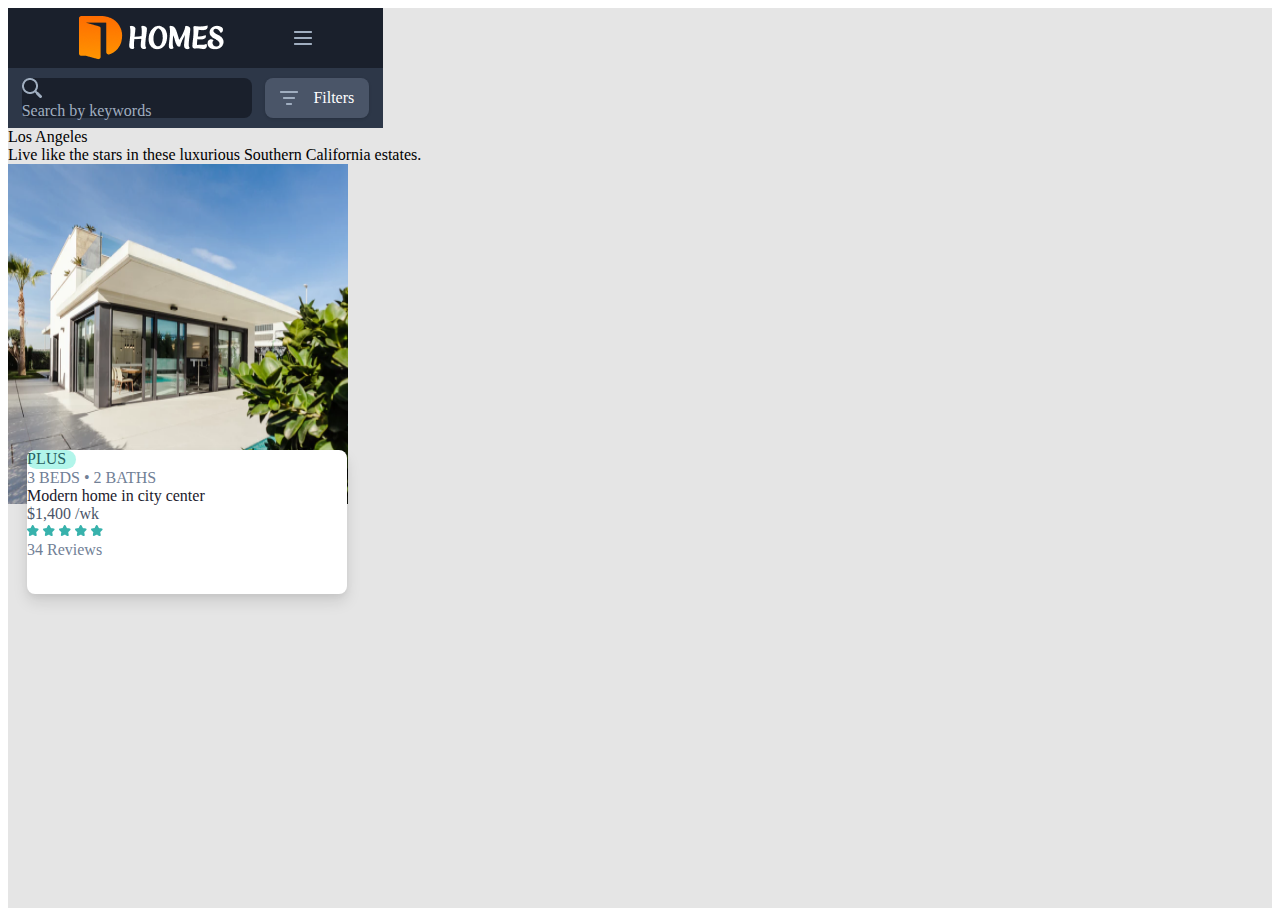
==== index.html @ dc75505e "ok" ====
<!DOCTYPE html>
<html lang="en">
  <head>
    <meta charset="UTF-8" />
    <meta http-equiv="X-UA-Compatible" content="IE=edge" />
    <meta name="viewport" content="width=device-width, initial-scale=1.0" />

    <!-- <link href="https://cdn.jsdelivr.net/npm/bootstrap@5.0.0-beta2/dist/css/bootstrap.min.css" rel="stylesheet" integrity="sha384-BmbxuPwQa2lc/FVzBcNJ7UAyJxM6wuqIj61tLrc4wSX0szH/Ev+nYRRuWlolflfl" crossorigin="anonymous">

    <script src="https://cdn.jsdelivr.net/npm/bootstrap@5.0.0-beta2/dist/js/bootstrap.bundle.min.js" integrity="sha384-b5kHyXgcpbZJO/tY9Ul7kGkf1S0CWuKcCD38l8YkeH8z8QjE0GmW1gYU5S9FOnJ0" crossorigin="anonymous"></script>

<script src="https://kit.fontawesome.com/7f7274f00c.js" crossorigin="anonymous"></script> -->

    <link rel="stylesheet" href="style.css" />
    <title>DHomes</title>
  </head>
  <body>
    <div class="container">
      <div class="rectangle CoolGray-900">
        <img
          class="logo-DHome-01"
          src="assets/logo-DHome-01.png"
          alt="logo-DHome-01"
        />
        <img class="bars" src="assets/secondary.png" alt="bars" />
      </div>

      <div class="rectangle CoolGray-800 search-filter">
        <div class="search CoolGray-900">
          <img src="./assets/secondary (1).png" alt="search" />
          <div class="text">Search by keywords</div>
        </div>
        <div class="filter CoolGray-700">
          <img src="./assets/secondary (2).png" alt="" />
          Filters
        </div>
      </div>

      <div>Los Angeles</div>
      <div>
        Live like the stars in these luxurious Southern California estates.
      </div>
      <div class="item">
        <img class="image" src="./assets/image.png" alt="item" />
        <div class="detail">
          <div>
            <div class="plus">PLUS</div>
            <div class="room">3 BEDS • 2 BATHS</div>
          </div>

          <div class="name">Modern home in city center</div>
          <div class="price">$1,400 /wk</div>
          <div class="rating">
            <img src="./assets/secondary (3).png" alt="star" />
            <img src="./assets/secondary (3).png" alt="star" />
            <img src="./assets/secondary (3).png" alt="star" />
            <img src="./assets/secondary (3).png" alt="star" />
            <img src="./assets/secondary (3).png" alt="star" />
          </div>
          <div class="reviews">34 Reviews</div>
        </div>
      </div>
    </div>
  </body>
</html>
---- style.css ----
.container {
  height: 100vh;
  display: flex;
  align-items: flex-start;
  flex-direction: column;
  background: #e5e5e5;
}

.rectangle {
  width: 375px;
  height: 60px;

  display: flex;
  justify-content: space-evenly;
  align-items: center;
}

.logo-DHome-01 {
}

.bars {
}
.CoolGray-600 {
  color: #718096;
}
.CoolGray-700 {
  background: #4a5568;
  box-shadow: 0px 1px 3px rgba(0, 0, 0, 0.15);
  border-radius: 8px;
}

.CoolGray-800 {
  background: #2d3748;
}
.CoolGray-900 {
  background: #1a202c;
}

.search {
  width: 230px;
  height: 40px;
  color: #a0aec0;
  background: #1a202c;
  border-radius: 8px;
}
.filter {
  width: 104px;
  height: 40px;
  color: #ffffff;
  display: flex;
  justify-content: space-evenly;
  align-items: center;
}

.search-filter {
  display: flex;
  justify-content: space-evenly;
  align-items: center;
}
.image {
  width: 340px;
  height: 340px;
}
.detail {
  position: absolute;
  width: 320px;
  height: 144px;
  left: 27px;
  top: 450px;
  background: #fff;
  /* Shadows/shadow-lg */
  box-shadow: 0px 8px 15px rgba(0, 0, 0, 0.1), 0px 3px 6px rgba(0, 0, 0, 0.05);
  border-radius: 8px;
}
.plus {
  width: 49px;
  height: 19px;
  background: #b2f5ea;
  border-radius: 18px;

  color: #285e61;
}

.room {
  color: #718096;
}
.name {
  color: #1a202c;
}
.price {
  color: #4a5568;
}
.reviews {
  color: #718096;
}
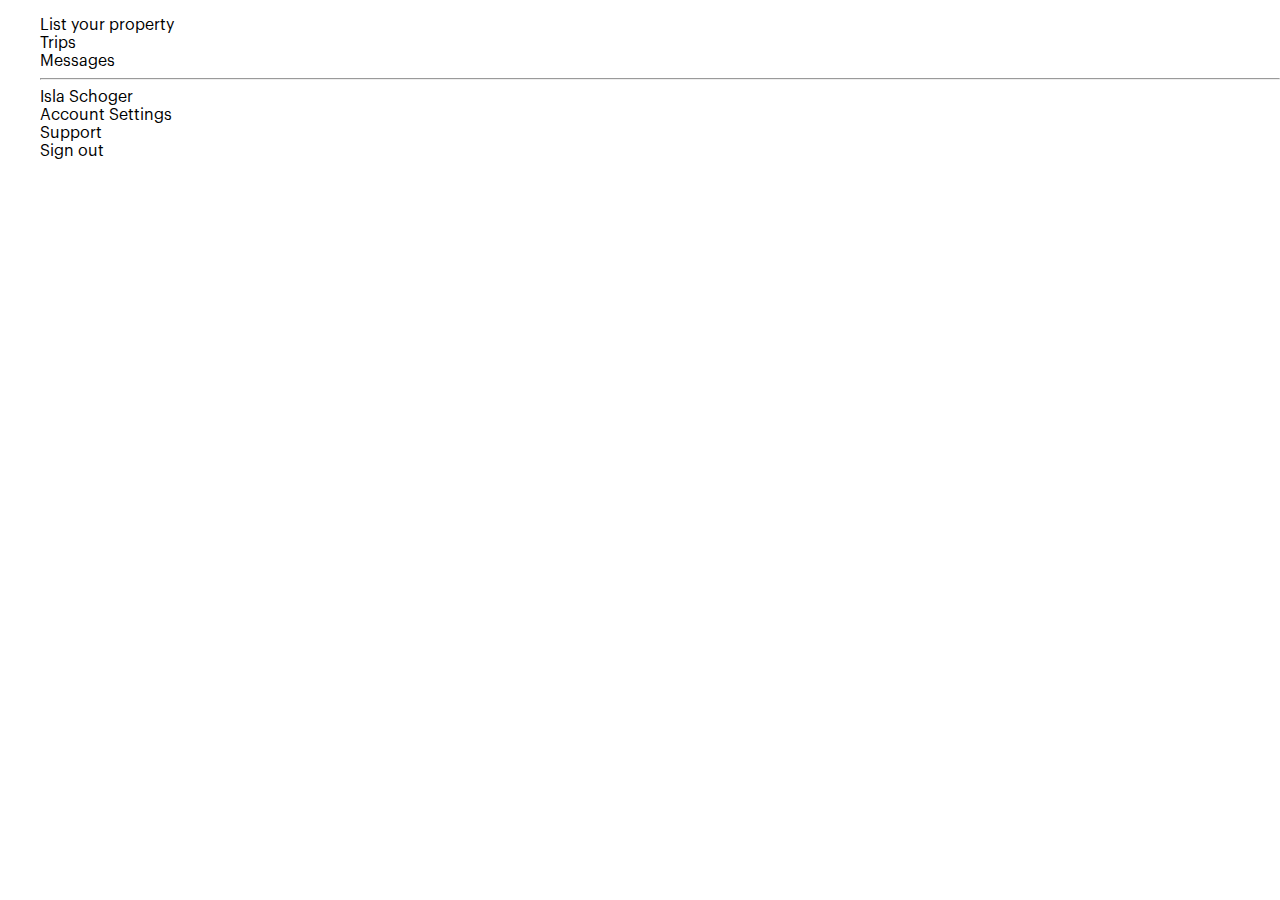
==== commit feaae2b9: "ok" ====
--- a/index.html
+++ b/index.html
@@ -5,17 +5,24 @@
     <meta http-equiv="X-UA-Compatible" content="IE=edge" />
     <meta name="viewport" content="width=device-width, initial-scale=1.0" />
 
-    <!-- <link href="https://cdn.jsdelivr.net/npm/bootstrap@5.0.0-beta2/dist/css/bootstrap.min.css" rel="stylesheet" integrity="sha384-BmbxuPwQa2lc/FVzBcNJ7UAyJxM6wuqIj61tLrc4wSX0szH/Ev+nYRRuWlolflfl" crossorigin="anonymous">
+    <link
+      href="https://cdn.jsdelivr.net/npm/bootstrap@5.0.0-beta2/dist/css/bootstrap.min.css"
+      rel="stylesheet"
+      integrity="sha384-BmbxuPwQa2lc/FVzBcNJ7UAyJxM6wuqIj61tLrc4wSX0szH/Ev+nYRRuWlolflfl"
+      crossorigin="anonymous"
+    />
 
-    <script src="https://cdn.jsdelivr.net/npm/bootstrap@5.0.0-beta2/dist/js/bootstrap.bundle.min.js" integrity="sha384-b5kHyXgcpbZJO/tY9Ul7kGkf1S0CWuKcCD38l8YkeH8z8QjE0GmW1gYU5S9FOnJ0" crossorigin="anonymous"></script>
-
-<script src="https://kit.fontawesome.com/7f7274f00c.js" crossorigin="anonymous"></script> -->
+    <script
+      src="https://cdn.jsdelivr.net/npm/bootstrap@5.0.0-beta2/dist/js/bootstrap.bundle.min.js"
+      integrity="sha384-b5kHyXgcpbZJO/tY9Ul7kGkf1S0CWuKcCD38l8YkeH8z8QjE0GmW1gYU5S9FOnJ0"
+      crossorigin="anonymous"
+    ></script>
 
     <link rel="stylesheet" href="style.css" />
     <title>DHomes</title>
   </head>
   <body>
-    <div class="container">
+    <!-- <div class="container">
       <div class="rectangle CoolGray-900">
         <img
           class="logo-DHome-01"
@@ -27,7 +34,7 @@
 
       <div class="rectangle CoolGray-800 search-filter">
         <div class="search CoolGray-900">
-          <img src="./assets/secondary (1).png" alt="search" />
+          <img class="icon-search" src="./assets/secondary (1).png" alt="search" />
           <div class="text">Search by keywords</div>
         </div>
         <div class="filter CoolGray-700">
@@ -36,12 +43,13 @@
         </div>
       </div>
 
-      <div>Los Angeles</div>
-      <div>
+      <div class="LA">Los Angeles</div>
+      <div class="more ">
         Live like the stars in these luxurious Southern California estates.
       </div>
       <div class="item">
         <img class="image" src="./assets/image.png" alt="item" />
+
         <div class="detail">
           <div>
             <div class="plus">PLUS</div>
@@ -59,7 +67,20 @@
           </div>
           <div class="reviews">34 Reviews</div>
         </div>
+
       </div>
-    </div>
+      
+    </div> -->
+
+    <ul class="menu">
+      <li>List your property</li>
+      <li>Trips</li>
+      <li>Messages</li>
+      <hr />
+      <li>Isla Schoger</li>
+      <li>Account Settings</li>
+      <li>Support</li>
+      <li>Sign out</li>
+    </ul>
   </body>
 </html>
--- a/style.css
+++ b/style.css
@@ -1,4 +1,13 @@
-
+@font-face {
+  font-family: "Graphik";
+  src: url("assets/fonts/Graphik.otf");
+}
+* {
+  font-family: Graphik;
+}
+body {
+  margin: 0;
+}
 .container {
   height: 100vh;
   display: flex;
@@ -10,16 +19,25 @@
 .rectangle {
   width: 375px;
   height: 60px;
-
-  display: flex;
-  justify-content: space-evenly;
-  align-items: center;
 }
 
 .logo-DHome-01 {
+  width: 144.51px;
+  height: 43.09px;
+
+  position: absolute;
+  left: 17px;
+
+  top: 10px;
 }
 
 .bars {
+  width: 18px;
+  height: 14px;
+
+  position: absolute;
+  top: 25px;
+  right: 29px;
 }
 .CoolGray-600 {
   color: #718096;
@@ -43,6 +61,12 @@
   color: #a0aec0;
   background: #1a202c;
   border-radius: 8px;
+
+  position: absolute;
+  width: 230px;
+  height: 40px;
+  left: 17px;
+  top: 70px;
 }
 .filter {
   width: 104px;
@@ -51,23 +75,80 @@
   display: flex;
   justify-content: space-evenly;
   align-items: center;
-}
-
-.search-filter {
-  display: flex;
-  justify-content: space-evenly;
-  align-items: center;
-}
+
+  position: absolute;
+  width: 104px;
+  height: 40px;
+  top: 70px;
+  right: 10px;
+
+  font-family: Graphik;
+font-size: 16px;
+line-height: 109.5%;
+}
+.text {
+  position: absolute;
+  width: 174px;
+  height: 29px;
+  left: 42px;
+  top: 12px;
+  font-family: Graphik;
+font-size: 16px;
+line-height: 109.5%;
+}
+.icon-search {
+  position: absolute;
+  top: 11px;
+  left: 13px;
+}
+
 .image {
   width: 340px;
   height: 340px;
 }
+.LA {
+  position: absolute;
+  width: 244px;
+  height: 23px;
+  left: 17px;
+  top: 152px;
+  font-family: Graphik;
+font-size: 20px;
+line-height: 109.5%;
+}
+.more {
+  position: absolute;
+  width: 340px;
+  height: 23px;
+  left: 17px;
+  top: 184px;
+  color: #718096;
+  font-family: Graphik;
+font-size: 16px;
+line-height: 109.5%;
+}
+
+.item {
+  position: absolute;
+  width: 340px;
+  height: 353px;
+  left: 17px;
+  top: 241px;
+}
+.image {
+  width: 340px;
+  height: 280px;
+  position: absolute;
+  top: 0;
+  left: 0;
+}
+
 .detail {
   position: absolute;
   width: 320px;
   height: 144px;
-  left: 27px;
-  top: 450px;
+  top: 209px;
+  left: 10px;
   background: #fff;
   /* Shadows/shadow-lg */
   box-shadow: 0px 8px 15px rgba(0, 0, 0, 0.1), 0px 3px 6px rgba(0, 0, 0, 0.05);
@@ -78,19 +159,75 @@
   height: 19px;
   background: #b2f5ea;
   border-radius: 18px;
-
   color: #285e61;
+  position: absolute;
+  top: 19px;
+  left: 19px;
+  display: flex;
+  justify-content: center;
+  align-items: center;
+
+  font-family: Graphik;
+font-size: 12px;
+line-height: 109.5%;
+/* identical to box height, or 13px */
+
+letter-spacing: 0.05em;
+text-transform: uppercase;
 }
 
 .room {
   color: #718096;
+  position: absolute;
+  top: 23px;
+  left: 76px;
+
+  font-family: Graphik;
+font-size: 12px;
+line-height: 109.5%;
+/* identical to box height, or 13px */
+
+letter-spacing: 0.05em;
+text-transform: uppercase;
 }
 .name {
   color: #1a202c;
+  position: absolute;
+  top: 47px;
+  left: 19px;
+
+  font-family: Graphik;
+font-size: 18px;
+line-height: 109.5%;
 }
 .price {
   color: #4a5568;
+  position: absolute;
+  top: 79px;
+  left: 19px;
+
+  font-family: Graphik;
+font-size: 16px;
+line-height: 109.5%;
 }
 .reviews {
   color: #718096;
-}
+  position: absolute;
+  top: 111px;
+  left: 105px;
+
+  font-family: Graphik;
+font-size: 14px;
+line-height: 109.5%;
+}
+.rating {
+  position: absolute;
+  top: 111px;
+  left: 18px;
+  float: left;
+}
+
+.menu {
+   
+    list-style-type: none;
+}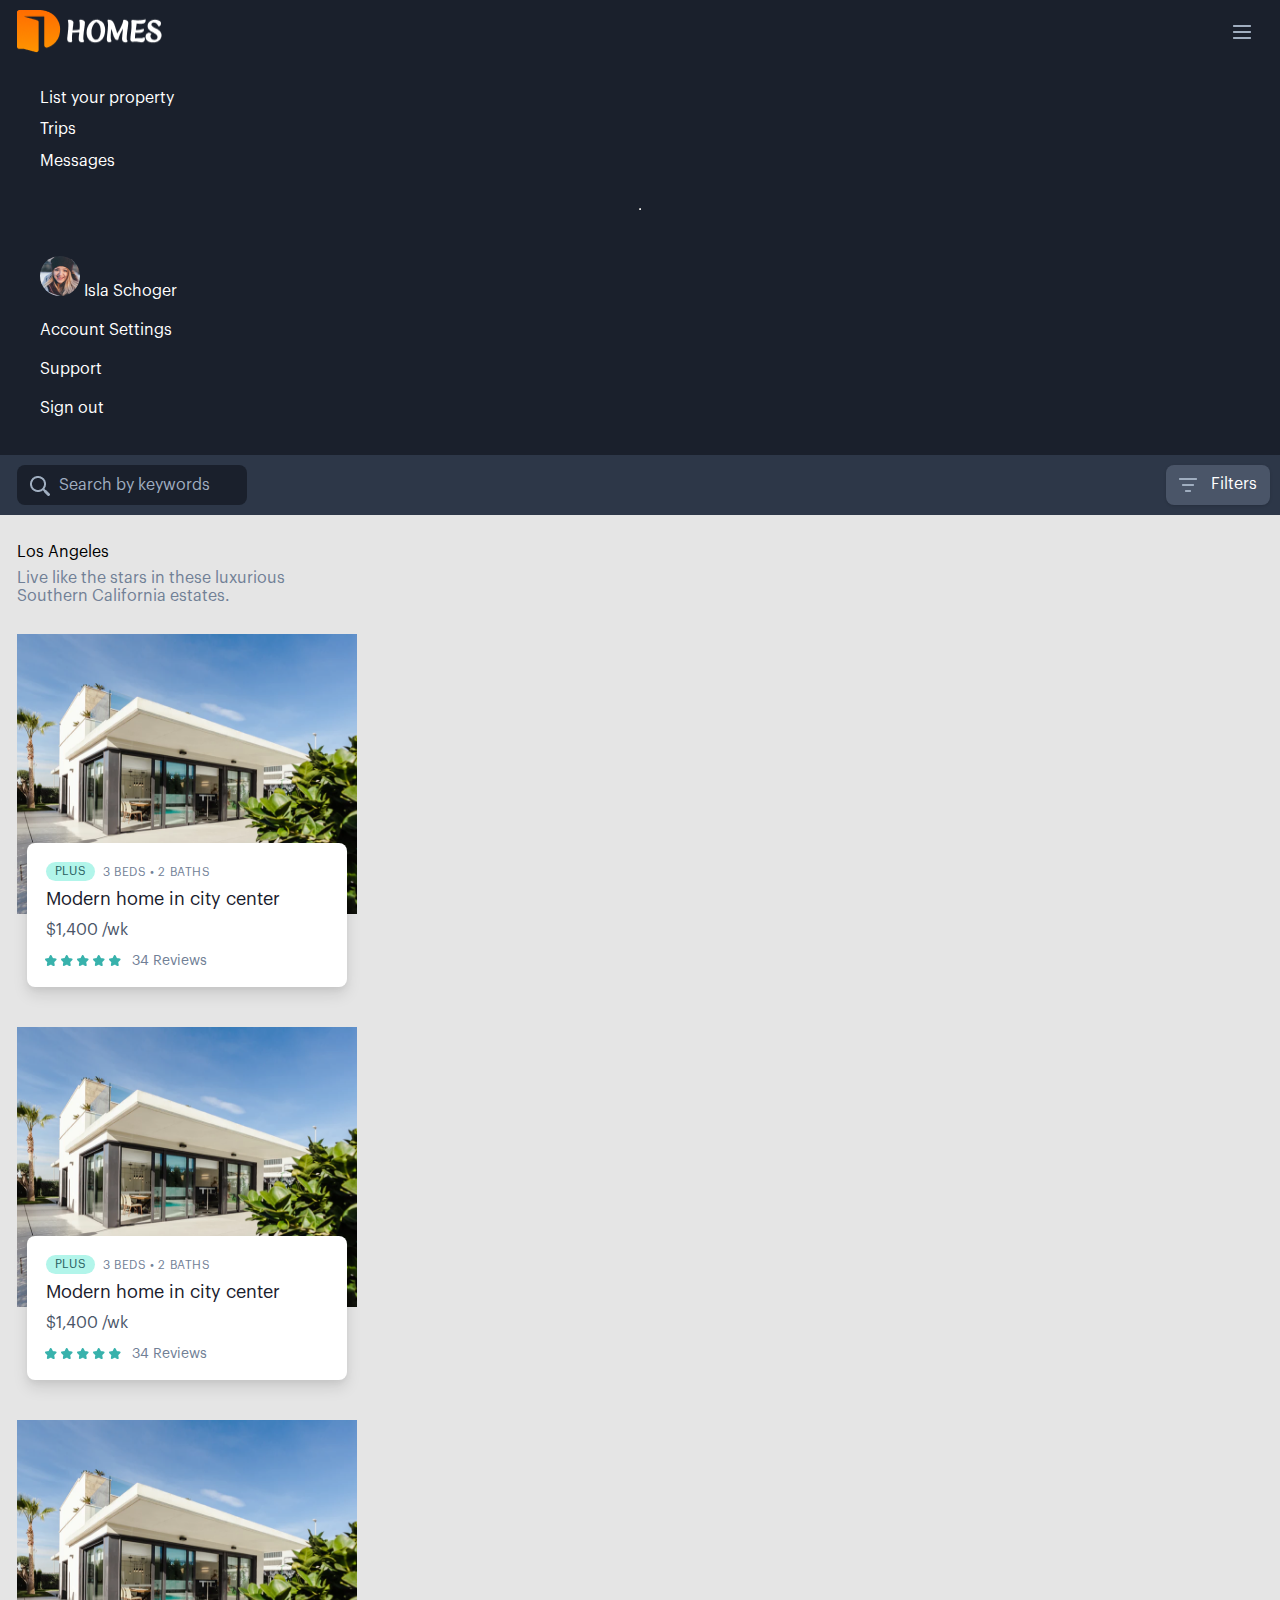
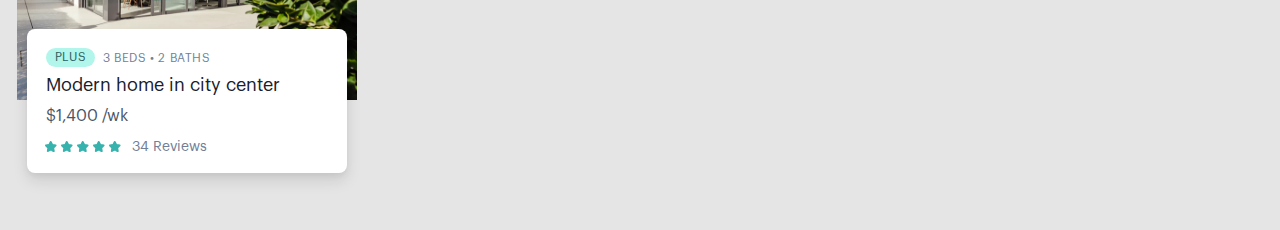
==== commit 3e16d853: "ok" ====
--- a/index.html
+++ b/index.html
@@ -22,7 +22,7 @@
     <title>DHomes</title>
   </head>
   <body>
-    <!-- <div class="container">
+    <div class="container">
       <div class="rectangle CoolGray-900">
         <img
           class="logo-DHome-01"
@@ -32,9 +32,32 @@
         <img class="bars" src="assets/secondary.png" alt="bars" />
       </div>
 
-      <div class="rectangle CoolGray-800 search-filter">
+      <div class="menu">
+        <ul class="ul1">
+          <li>List your property</li>
+          <li>Trips</li>
+          <li>Messages</li>
+        </ul>
+
+        <hr />
+        
+        <ul class="ul2">
+            <li class="profile-name">
+          <img class="avatar" src="assets/avatar.png" alt="avatar" /> Isla Schoger
+        </li>
+          <li>Account Settings</li>
+          <li>Support</li>
+          <li>Sign out</li>
+        </ul>
+      </div>
+
+      <div class="rectangle CoolGray-800 search-fileter">
         <div class="search CoolGray-900">
-          <img class="icon-search" src="./assets/secondary (1).png" alt="search" />
+          <img
+            class="icon-search"
+            src="./assets/secondary (1).png"
+            alt="search"
+          />
           <div class="text">Search by keywords</div>
         </div>
         <div class="filter CoolGray-700">
@@ -43,44 +66,79 @@
         </div>
       </div>
 
-      <div class="LA">Los Angeles</div>
-      <div class="more ">
-        Live like the stars in these luxurious Southern California estates.
-      </div>
-      <div class="item">
-        <img class="image" src="./assets/image.png" alt="item" />
-
-        <div class="detail">
-          <div>
-            <div class="plus">PLUS</div>
-            <div class="room">3 BEDS • 2 BATHS</div>
+      <div class="items">
+        <div class="location">
+          <div class="LA">Los Angeles</div>
+          <div class="more">
+            Live like the stars in these luxurious Southern California estates.
           </div>
-
-          <div class="name">Modern home in city center</div>
-          <div class="price">$1,400 /wk</div>
-          <div class="rating">
-            <img src="./assets/secondary (3).png" alt="star" />
-            <img src="./assets/secondary (3).png" alt="star" />
-            <img src="./assets/secondary (3).png" alt="star" />
-            <img src="./assets/secondary (3).png" alt="star" />
-            <img src="./assets/secondary (3).png" alt="star" />
-          </div>
-          <div class="reviews">34 Reviews</div>
         </div>
 
+        <div class="item">
+          <img class="image" src="./assets/image.png" alt="item" />
+
+          <div class="detail">
+            <div>
+              <div class="plus">PLUS</div>
+              <div class="room">3 BEDS • 2 BATHS</div>
+            </div>
+
+            <div class="name">Modern home in city center</div>
+            <div class="price">$1,400 /wk</div>
+            <div class="rating">
+              <img src="./assets/secondary (3).png" alt="star" />
+              <img src="./assets/secondary (3).png" alt="star" />
+              <img src="./assets/secondary (3).png" alt="star" />
+              <img src="./assets/secondary (3).png" alt="star" />
+              <img src="./assets/secondary (3).png" alt="star" />
+            </div>
+            <div class="reviews">34 Reviews</div>
+          </div>
+        </div>
+
+        <div class="item">
+          <img class="image" src="./assets/image.png" alt="item" />
+
+          <div class="detail">
+            <div>
+              <div class="plus">PLUS</div>
+              <div class="room">3 BEDS • 2 BATHS</div>
+            </div>
+
+            <div class="name">Modern home in city center</div>
+            <div class="price">$1,400 /wk</div>
+            <div class="rating">
+              <img src="./assets/secondary (3).png" alt="star" />
+              <img src="./assets/secondary (3).png" alt="star" />
+              <img src="./assets/secondary (3).png" alt="star" />
+              <img src="./assets/secondary (3).png" alt="star" />
+              <img src="./assets/secondary (3).png" alt="star" />
+            </div>
+            <div class="reviews">34 Reviews</div>
+          </div>
+        </div>
+        <div class="item">
+          <img class="image" src="./assets/image.png" alt="item" />
+
+          <div class="detail">
+            <div>
+              <div class="plus">PLUS</div>
+              <div class="room">3 BEDS • 2 BATHS</div>
+            </div>
+
+            <div class="name">Modern home in city center</div>
+            <div class="price">$1,400 /wk</div>
+            <div class="rating">
+              <img src="./assets/secondary (3).png" alt="star" />
+              <img src="./assets/secondary (3).png" alt="star" />
+              <img src="./assets/secondary (3).png" alt="star" />
+              <img src="./assets/secondary (3).png" alt="star" />
+              <img src="./assets/secondary (3).png" alt="star" />
+            </div>
+            <div class="reviews">34 Reviews</div>
+          </div>
+        </div>
       </div>
-      
-    </div> -->
-
-    <ul class="menu">
-      <li>List your property</li>
-      <li>Trips</li>
-      <li>Messages</li>
-      <hr />
-      <li>Isla Schoger</li>
-      <li>Account Settings</li>
-      <li>Support</li>
-      <li>Sign out</li>
-    </ul>
+    </div>
   </body>
 </html>
--- a/style.css
+++ b/style.css
@@ -4,20 +4,25 @@
 }
 * {
   font-family: Graphik;
+  font-size: 16px;
+  line-height: 109.5%;
 }
 body {
   margin: 0;
+  width: 100vw;
+  height: 100vh;
 }
 .container {
-  height: 100vh;
-  display: flex;
-  align-items: flex-start;
+  padding: 0 0 20px;
+  display: flex;
   flex-direction: column;
   background: #e5e5e5;
+
 }
 
 .rectangle {
-  width: 375px;
+  position: relative;
+  width: 100%;
   height: 60px;
 }
 
@@ -27,7 +32,6 @@
 
   position: absolute;
   left: 17px;
-
   top: 10px;
 }
 
@@ -63,10 +67,8 @@
   border-radius: 8px;
 
   position: absolute;
-  width: 230px;
-  height: 40px;
+  top: 10px;
   left: 17px;
-  top: 70px;
 }
 .filter {
   width: 104px;
@@ -79,12 +81,12 @@
   position: absolute;
   width: 104px;
   height: 40px;
-  top: 70px;
+  top: 10px;
   right: 10px;
 
   font-family: Graphik;
-font-size: 16px;
-line-height: 109.5%;
+  font-size: 16px;
+  line-height: 109.5%;
 }
 .text {
   position: absolute;
@@ -93,8 +95,8 @@
   left: 42px;
   top: 12px;
   font-family: Graphik;
-font-size: 16px;
-line-height: 109.5%;
+  font-size: 16px;
+  line-height: 109.5%;
 }
 .icon-search {
   position: absolute;
@@ -102,45 +104,27 @@
   left: 13px;
 }
 
-.image {
+.LA {
+  width: 244px;
+  margin-bottom:  9px;
+  margin-top: 12px;
+}
+.more {
   width: 340px;
-  height: 340px;
-}
-.LA {
-  position: absolute;
-  width: 244px;
-  height: 23px;
-  left: 17px;
-  top: 152px;
-  font-family: Graphik;
-font-size: 20px;
-line-height: 109.5%;
-}
-.more {
-  position: absolute;
-  width: 340px;
-  height: 23px;
-  left: 17px;
-  top: 184px;
-  color: #718096;
-  font-family: Graphik;
-font-size: 16px;
-line-height: 109.5%;
+margin-bottom:  9px;
+  color: #718096;
 }
 
 .item {
-  position: absolute;
+  position: relative;
   width: 340px;
   height: 353px;
-  left: 17px;
-  top: 241px;
+  margin-bottom: 20px;
+  margin-top: 20px;
 }
 .image {
   width: 340px;
   height: 280px;
-  position: absolute;
-  top: 0;
-  left: 0;
 }
 
 .detail {
@@ -153,6 +137,7 @@
   /* Shadows/shadow-lg */
   box-shadow: 0px 8px 15px rgba(0, 0, 0, 0.1), 0px 3px 6px rgba(0, 0, 0, 0.05);
   border-radius: 8px;
+  margin-bottom: 20px;
 }
 .plus {
   width: 49px;
@@ -168,12 +153,12 @@
   align-items: center;
 
   font-family: Graphik;
-font-size: 12px;
-line-height: 109.5%;
-/* identical to box height, or 13px */
-
-letter-spacing: 0.05em;
-text-transform: uppercase;
+  font-size: 12px;
+  line-height: 109.5%;
+  /* identical to box height, or 13px */
+
+  letter-spacing: 0.05em;
+  text-transform: uppercase;
 }
 
 .room {
@@ -183,12 +168,12 @@
   left: 76px;
 
   font-family: Graphik;
-font-size: 12px;
-line-height: 109.5%;
-/* identical to box height, or 13px */
-
-letter-spacing: 0.05em;
-text-transform: uppercase;
+  font-size: 12px;
+  line-height: 109.5%;
+  /* identical to box height, or 13px */
+
+  letter-spacing: 0.05em;
+  text-transform: uppercase;
 }
 .name {
   color: #1a202c;
@@ -197,8 +182,8 @@
   left: 19px;
 
   font-family: Graphik;
-font-size: 18px;
-line-height: 109.5%;
+  font-size: 18px;
+  line-height: 109.5%;
 }
 .price {
   color: #4a5568;
@@ -207,8 +192,8 @@
   left: 19px;
 
   font-family: Graphik;
-font-size: 16px;
-line-height: 109.5%;
+  font-size: 16px;
+  line-height: 109.5%;
 }
 .reviews {
   color: #718096;
@@ -217,8 +202,8 @@
   left: 105px;
 
   font-family: Graphik;
-font-size: 14px;
-line-height: 109.5%;
+  font-size: 14px;
+  line-height: 109.5%;
 }
 .rating {
   position: absolute;
@@ -228,6 +213,37 @@
 }
 
 .menu {
-   
-    list-style-type: none;
-}+  background: #1a202c;
+  color: #fff;
+  width: 100%;
+  display: flex;
+  flex-direction: column;
+  /* position: relative; */
+}
+.ul1 {
+  list-style-type: none;
+  display: flex;
+  flex-direction: column;
+  justify-content: space-evenly;
+  height: 108px;
+}
+.ul2 {
+  list-style-type: none;
+  display: flex;
+  flex-direction: column;
+  justify-content: space-evenly;
+  height: 205px;
+}
+.location{
+    
+    
+}
+.avatar {
+  border-radius: 50%;
+}
+
+.items {
+  display: flex;
+  flex-direction: column;
+  padding: 17px;
+}
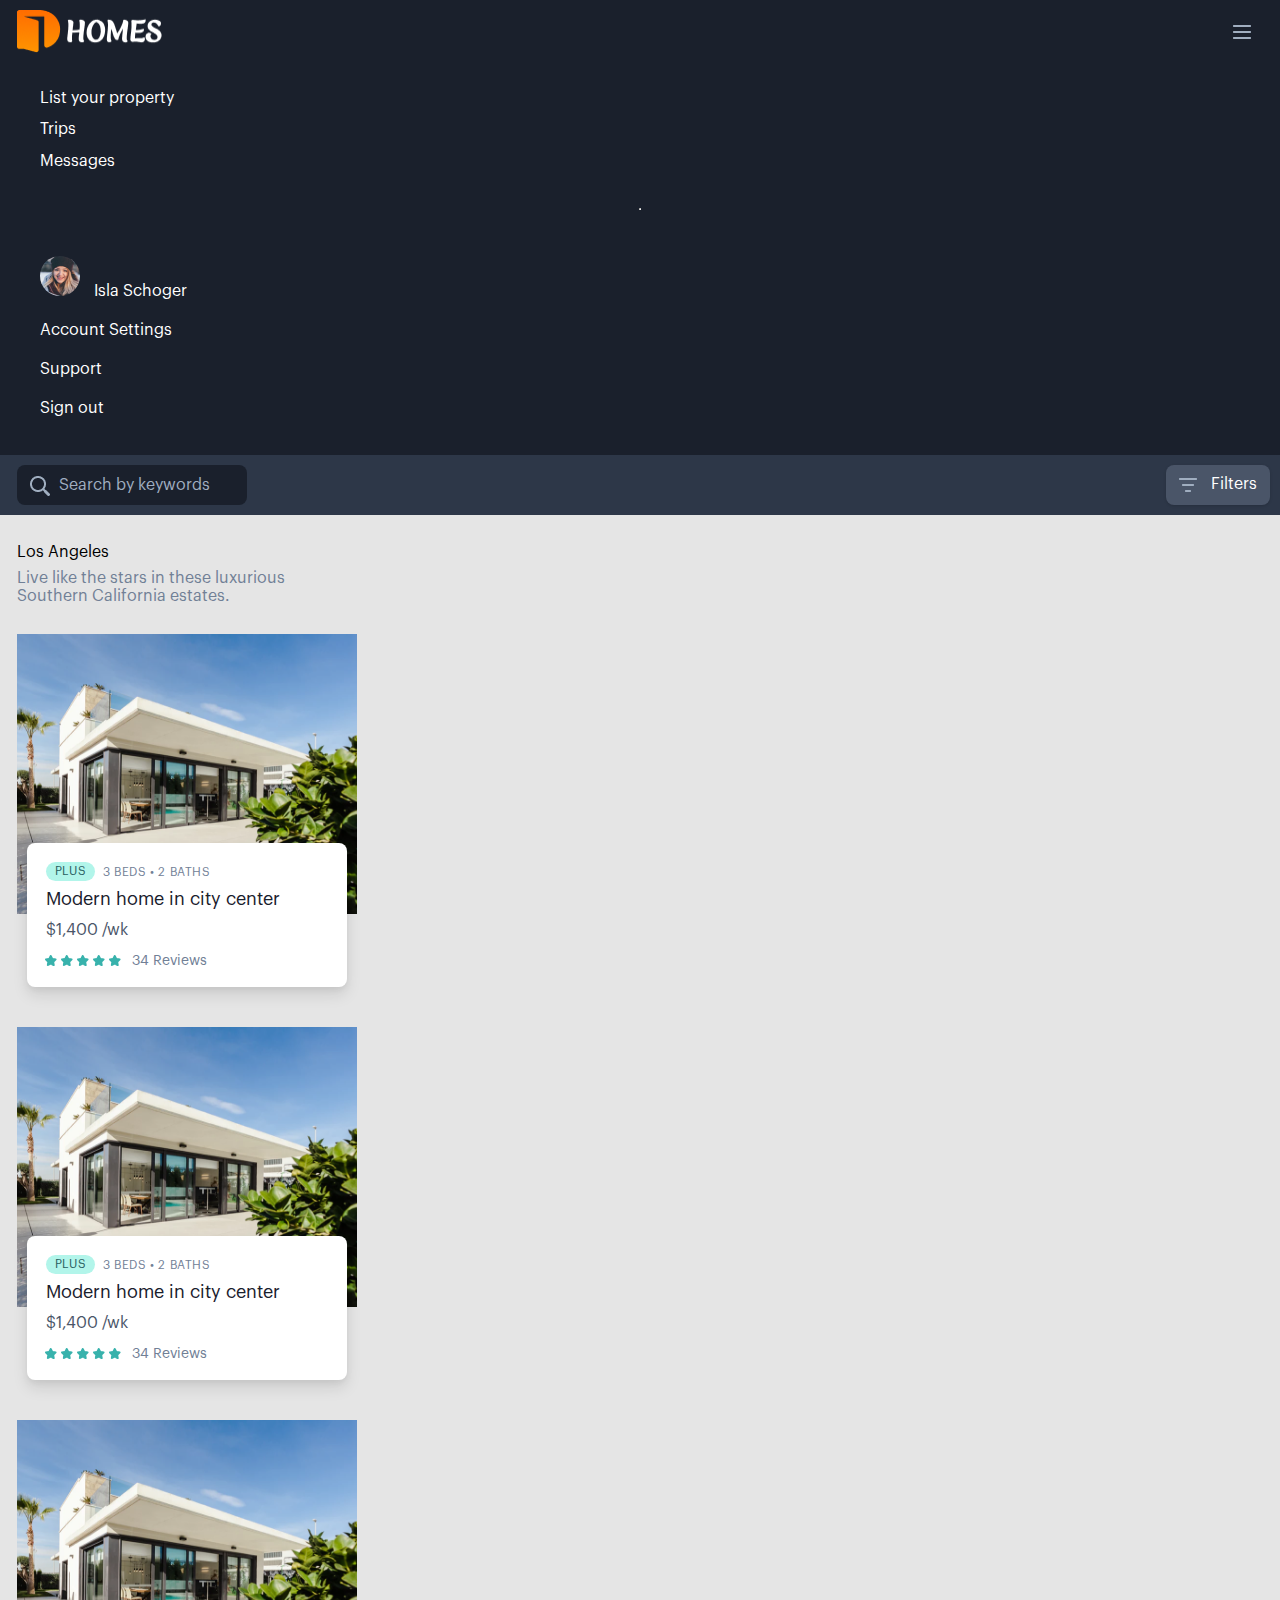
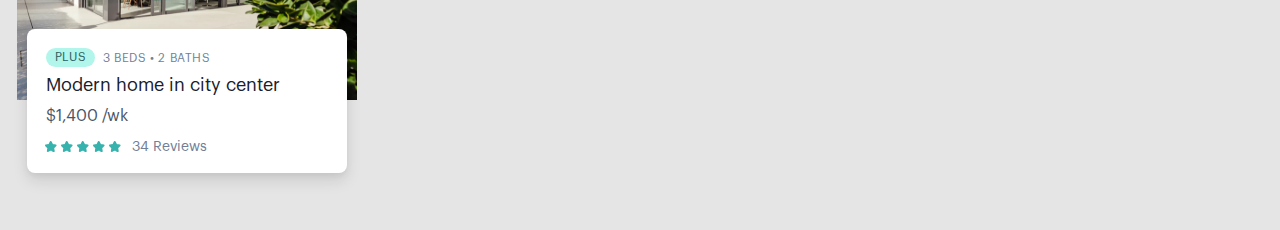
==== commit e22c5f0d: "ok" ====
--- a/index.html
+++ b/index.html
@@ -28,11 +28,11 @@
           class="logo-DHome-01"
           src="assets/logo-DHome-01.png"
           alt="logo-DHome-01"
-        />
-        <img class="bars" src="assets/secondary.png" alt="bars" />
+        /><img data-bs-toggle="collapse" href="#multiCollapseExample1" role="button" aria-expanded="false" aria-controls="multiCollapseExample1" class="bars" src="assets/secondary.png" alt="bars" />
+        
       </div>
 
-      <div class="menu">
+      <div  class="menu collapse multi-collapse" id="multiCollapseExample1">
         <ul class="ul1">
           <li>List your property</li>
           <li>Trips</li>
--- a/style.css
+++ b/style.css
@@ -240,6 +240,7 @@
 }
 .avatar {
   border-radius: 50%;
+  margin-right: 10px;
 }
 
 .items {
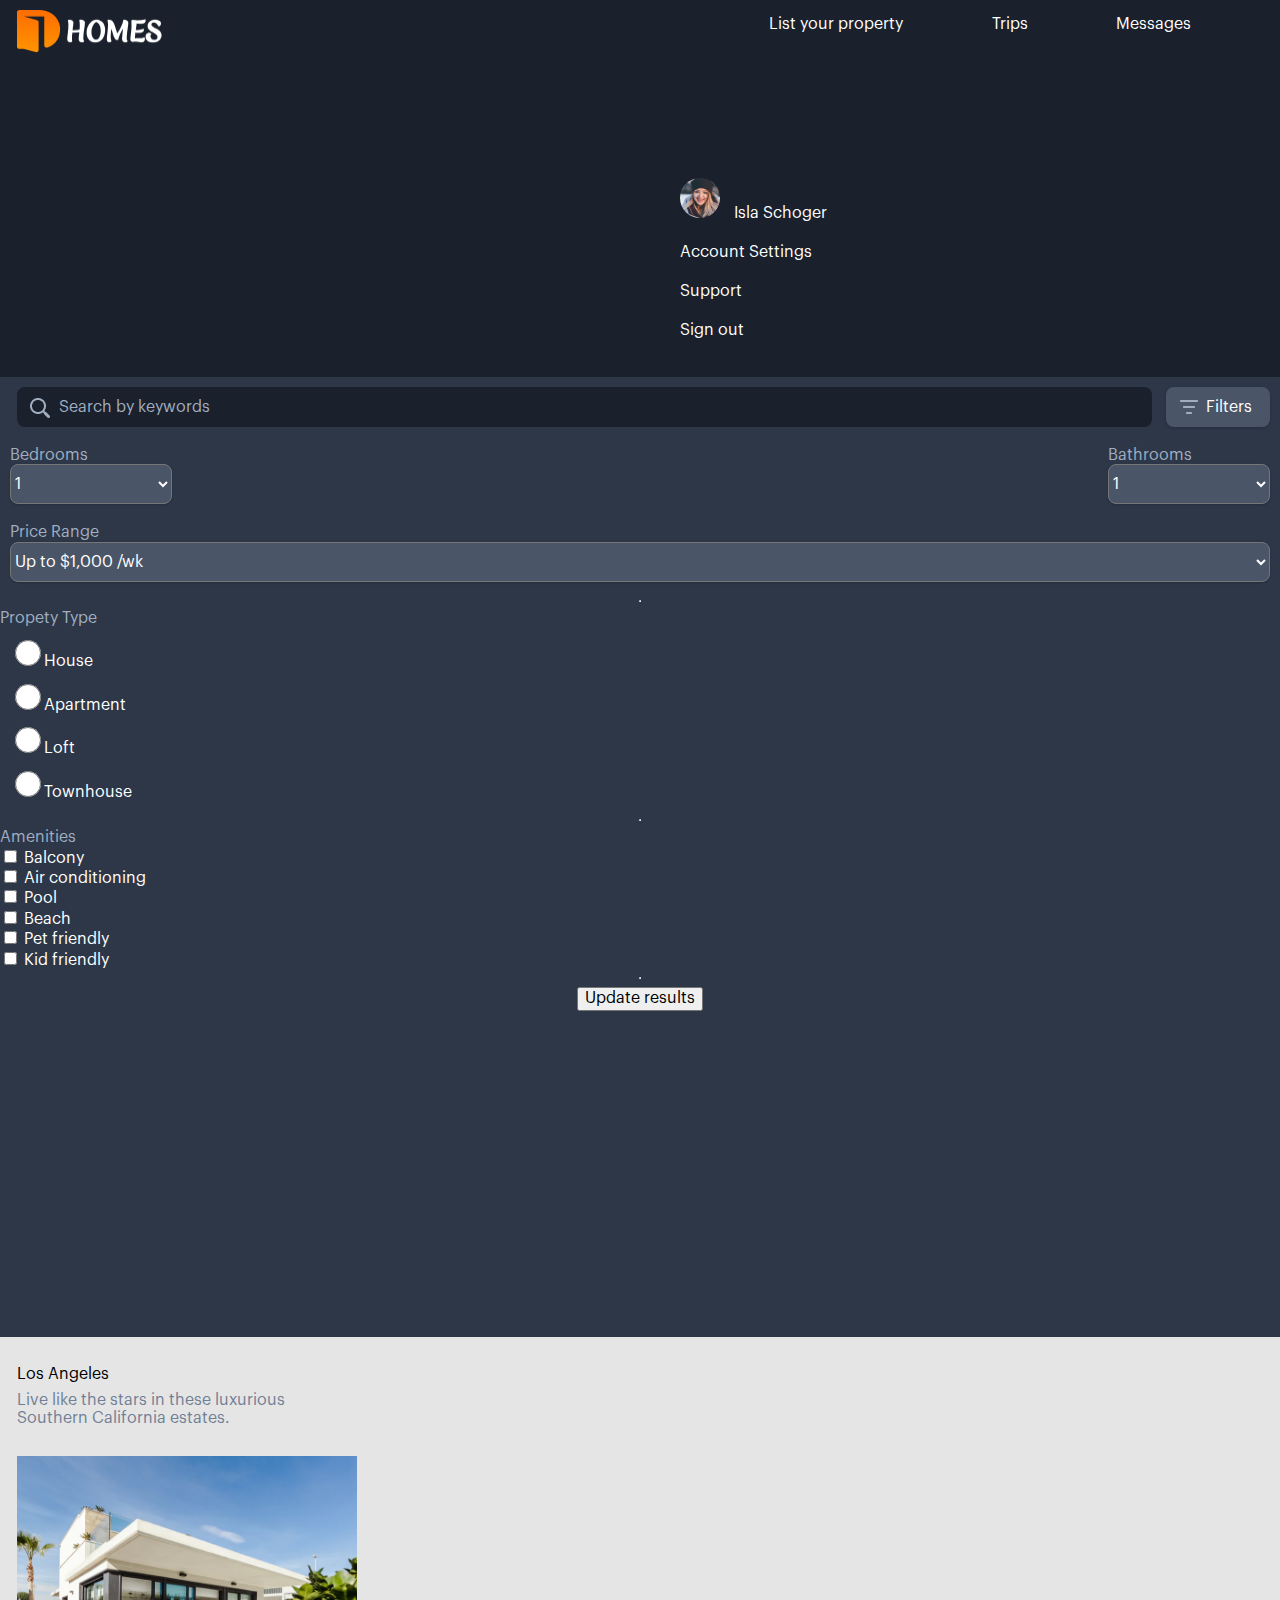
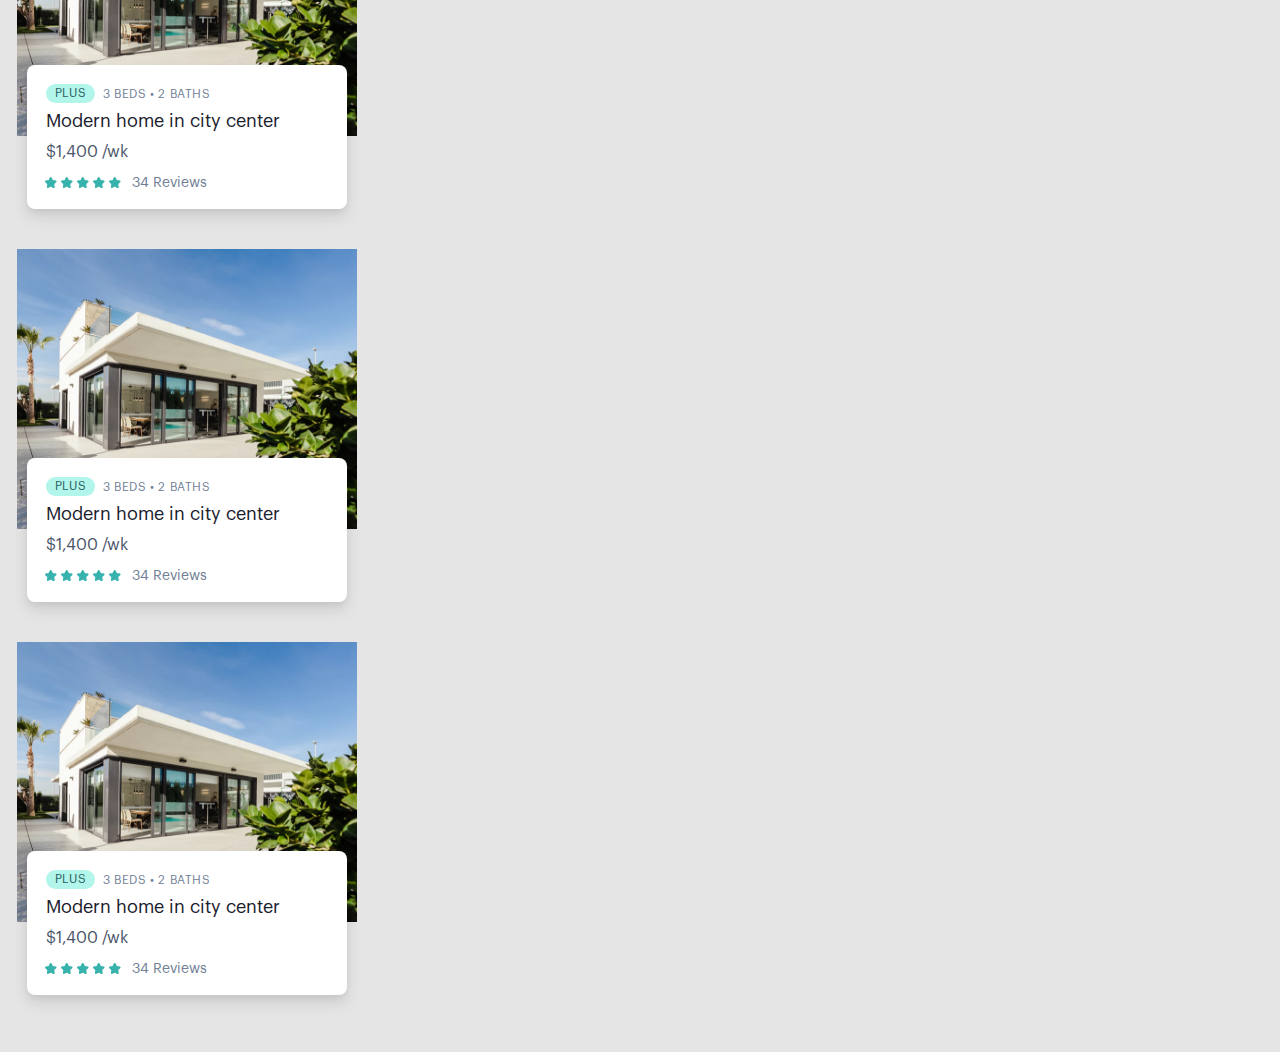
==== commit 862166f2: "ok" ====
--- a/index.html
+++ b/index.html
@@ -23,35 +23,46 @@
   </head>
   <body>
     <div class="container">
+      <div class="header" >
       <div class="rectangle CoolGray-900">
         <img
           class="logo-DHome-01"
           src="assets/logo-DHome-01.png"
           alt="logo-DHome-01"
-        /><img data-bs-toggle="collapse" href="#multiCollapseExample1" role="button" aria-expanded="false" aria-controls="multiCollapseExample1" class="bars" src="assets/secondary.png" alt="bars" />
-        
-      </div>
-
-      <div  class="menu collapse multi-collapse" id="multiCollapseExample1">
+        /><img
+          data-bs-toggle="collapse"
+          href="#multiCollapseExample1"
+          role="button"
+          aria-expanded="false"
+          aria-controls="multiCollapseExample1"
+          class="bars"
+          src="assets/secondary.png"
+          alt="bars"
+        />
+      </div>
+
+      <div class="menu collapse multi-collapse" id="multiCollapseExample1">
         <ul class="ul1">
           <li>List your property</li>
           <li>Trips</li>
           <li>Messages</li>
         </ul>
 
-        <hr />
-        
+        <hr id="hr"/>
+
         <ul class="ul2">
-            <li class="profile-name">
-          <img class="avatar" src="assets/avatar.png" alt="avatar" /> Isla Schoger
-        </li>
+          <li class="profile-name">
+            <img class="avatar" src="assets/avatar.png" alt="avatar" /> Isla
+            Schoger
+          </li>
           <li>Account Settings</li>
           <li>Support</li>
           <li>Sign out</li>
         </ul>
       </div>
-
-      <div class="rectangle CoolGray-800 search-fileter">
+      </div>
+
+      <div class="rectangle CoolGray-800 search-filter">
         <div class="search CoolGray-900">
           <img
             class="icon-search"
@@ -60,9 +71,83 @@
           />
           <div class="text">Search by keywords</div>
         </div>
-        <div class="filter CoolGray-700">
-          <img src="./assets/secondary (2).png" alt="" />
-          Filters
+        <div data-bs-toggle="collapse"
+          href="#multiCollapseExample2"
+          role="button" class="filter CoolGray-700">
+          <img 
+          aria-expanded="false"
+          aria-controls="multiCollapseExample2" src="./assets/secondary (2).png" alt="" />
+          <div id="filter">Filters</div>
+        </div>
+      </div>
+
+      <div class="filter-detail menu collapse multi-collapse" id="multiCollapseExample2"">
+        <div>
+          <div class="flex first"> 
+            <div class="flex-col color-500">
+              Bedrooms
+              <select class="select1">
+                <option value="1">1</option>
+                <option value="2">2</option>
+                <option value="3">3</option>
+                <option value="4">4</option>
+              </select>
+            </div>
+            <div class="flex-col color-500">
+              Bathrooms
+              <select class="select1">
+                <option value="1">1</option>
+                <option value="2">2</option>
+              </select>
+            </div>
+          </div>
+          <div class="flex-col color-500 pr">
+            Price Range
+            <select class="select2">
+              <option value="1000">Up to $1,000 /wk</option>
+              <option value="2000">Up to $2,000 /wk</option>
+            </select>
+          </div>
+        </div>
+        <hr />
+        <div>
+          <div class="color-500">Propety Type</div>
+          <div class="color-white"><input class="radio1" type="radio" name="type" />House</div>
+          <div class="color-white"><input class="radio1" type="radio" name="type" />Apartment</div>
+          <div class="color-white"><input class="radio1" type="radio" name="type" />Loft</div>
+          <div class="color-white"><input class="radio1" type="radio" name="type" />Townhouse</div>
+        </div>
+        <hr />
+        <div>
+          <div class="color-500">Amenities</div>
+          <div>
+            <input type="checkbox" id="checkbox1" name="check1" value="1" />
+            <label for="check1">Balcony</label>
+          </div>
+          <div>
+            <input type="checkbox" id="checkbox1" name="check2" value="1" />
+            <label for="check2">Air conditioning</label>
+          </div>
+          <div>
+            <input type="checkbox" id="checkbox1" name="check3" value="1" />
+            <label for="check3">Pool</label>
+          </div>
+          <div>
+            <input type="checkbox" id="checkbox1" name="check4" value="1" />
+            <label for="check4">Beach</label>
+          </div>
+          <div>
+            <input type="checkbox" id="checkbox1" name="check5" value="1" />
+            <label for="check5">Pet friendly</label>
+          </div>
+          <div>
+            <input type="checkbox" id="checkbox1" name="check6" value="1" />
+            <label for="check6">Kid friendly</label>
+          </div>
+        </div>
+        <hr />
+        <div class="btn-update">
+          <button >Update results</button>
         </div>
       </div>
 
--- a/style.css
+++ b/style.css
@@ -17,15 +17,56 @@
   display: flex;
   flex-direction: column;
   background: #e5e5e5;
-
-}
-
+}
+.select1 {
+  width: 162px;
+  height: 40px;
+  color: #fff;
+  background: #4a5568;
+  /* Shadows/shadow */
+
+  box-shadow: 0px 1px 3px rgba(0, 0, 0, 0.1), 0px 1px 2px rgba(0, 0, 0, 0.06);
+  border-radius: 8px;
+}
+.select2 {
+  width: 100%;
+  height: 40px;
+  color: #fff;
+  background: #4a5568;
+  /* Shadows/shadow */
+
+  box-shadow: 0px 1px 3px rgba(0, 0, 0, 0.1), 0px 1px 2px rgba(0, 0, 0, 0.06);
+  border-radius: 8px;
+}
+
+.first {
+  padding: 10px;
+}
+.pr {
+  padding: 10px;
+}
+.color-500 {
+  color: #a0aec0;
+}
 .rectangle {
   position: relative;
   width: 100%;
   height: 60px;
 }
 
+
+
+.radio1 {
+   
+  width: 26px;
+  height: 26px;
+
+  background: #ffffff;
+  /* Indigo/500 */
+
+  border: 8px solid #667eea;
+  box-sizing: border-box;
+}
 .logo-DHome-01 {
   width: 144.51px;
   height: 43.09px;
@@ -34,7 +75,9 @@
   left: 17px;
   top: 10px;
 }
-
+.btn-update {
+    text-align: center;
+}
 .bars {
   width: 18px;
   height: 14px;
@@ -43,6 +86,10 @@
   top: 25px;
   right: 29px;
 }
+.color-white{
+    margin: 10px;
+     color: white;
+}
 .CoolGray-600 {
   color: #718096;
 }
@@ -59,59 +106,80 @@
   background: #1a202c;
 }
 
+.search-filter{
+  display: flex;
+  justify-content: space-between;
+}
+
 .search {
   width: 230px;
   height: 40px;
   color: #a0aec0;
   background: #1a202c;
   border-radius: 8px;
-
-  position: absolute;
-  top: 10px;
-  left: 17px;
-}
+  flex-grow: 1;
+  margin-top: 10px;
+  margin-left: 17px;
+  margin-right: 4px;
+
+  
+  display: flex;
+  justify-content: flex-start;
+  align-items: flex-start;
+}
+
 .filter {
   width: 104px;
   height: 40px;
   color: #ffffff;
   display: flex;
-  justify-content: space-evenly;
-  align-items: center;
-
-  position: absolute;
+
+  align-items: flex-start;
+
+  margin: 10px;
   width: 104px;
   height: 40px;
-  top: 10px;
-  right: 10px;
+
+  padding: 0;
 
   font-family: Graphik;
   font-size: 16px;
   line-height: 109.5%;
 }
+.filter img {
+  margin-top: 13px;
+  margin-left: 14px;
+  margin-right: 8px;
+}
+#filter{
+  margin-top: 12px;
+  margin-right: 16px;
+}
 .text {
-  position: absolute;
+ 
   width: 174px;
   height: 29px;
-  left: 42px;
-  top: 12px;
+  margin-left: 42px;
+  margin-top: 12px;
+  margin-left: 0px;
   font-family: Graphik;
   font-size: 16px;
   line-height: 109.5%;
 }
 .icon-search {
-  position: absolute;
-  top: 11px;
-  left: 13px;
+  margin-right: 9px;
+  margin-top: 11px;
+  margin-left: 13px;
 }
 
 .LA {
   width: 244px;
-  margin-bottom:  9px;
+  margin-bottom: 9px;
   margin-top: 12px;
 }
 .more {
   width: 340px;
-margin-bottom:  9px;
+  margin-bottom: 9px;
   color: #718096;
 }
 
@@ -234,9 +302,16 @@
   justify-content: space-evenly;
   height: 205px;
 }
-.location{
-    
-    
+.flex-col {
+  display: flex;
+  flex-direction: column;
+  align-items: flex-start;
+}
+.flex {
+  display: flex;
+}
+.first {
+  justify-content: space-between;
 }
 .avatar {
   border-radius: 50%;
@@ -248,3 +323,29 @@
   flex-direction: column;
   padding: 17px;
 }
+.filter-detail {
+  height: 100vh;
+  background: #2d3748;
+  width: 100vw;
+}
+
+@media only screen and (min-width:834px) {
+  /* For tablets: */
+  .ul1 {
+  list-style-type: none;
+  display: flex;
+  flex-direction: row;
+  justify-content: space-evenly;
+  height: 108px;
+}
+.header {
+  display: flex;
+  background: #1a202c
+}
+.bars {
+  display: none;
+}
+#hr {
+  display: none;
+}
+}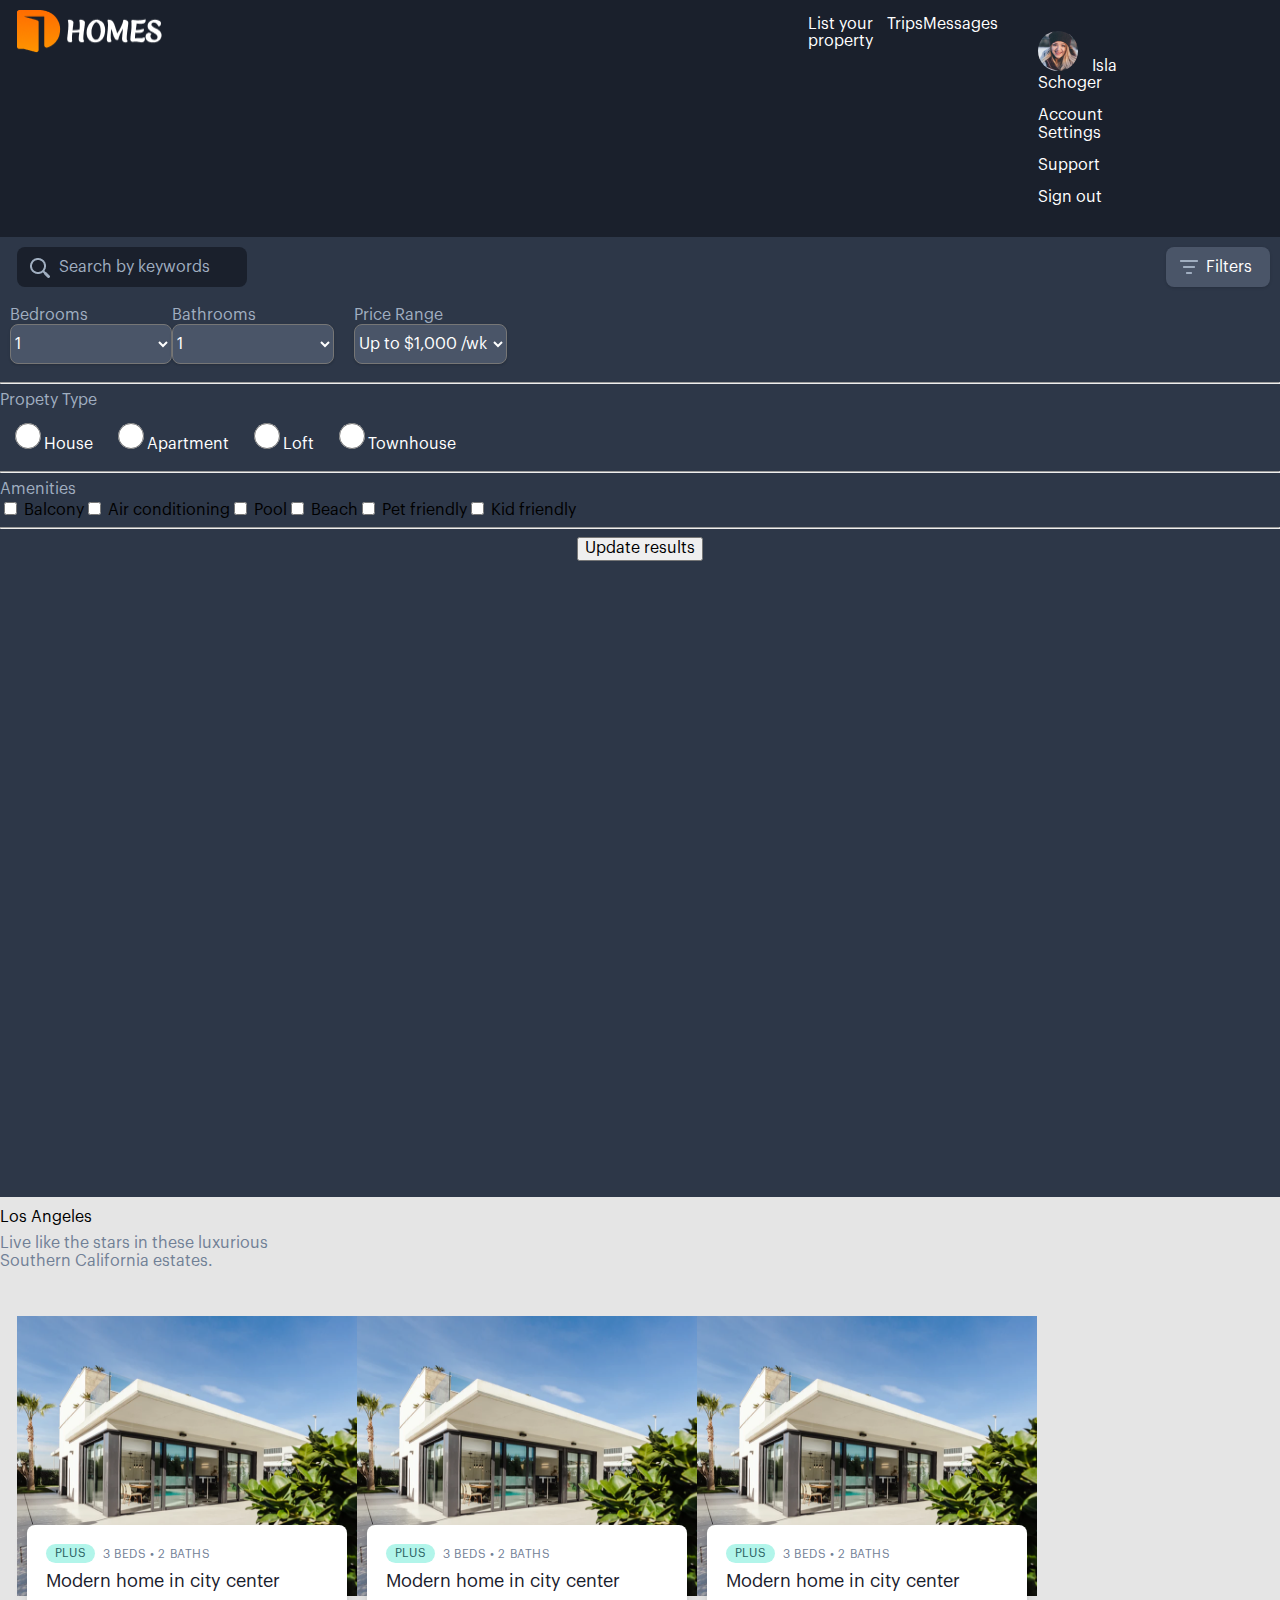
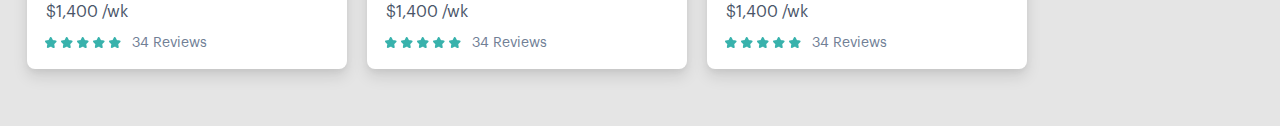
==== commit 82cf17ed: "Mobile" ====
--- a/index.html
+++ b/index.html
@@ -23,6 +23,7 @@
   </head>
   <body>
     <div class="container">
+      <div class="sidebar">
       <div class="header" >
       <div class="rectangle CoolGray-900">
         <img
@@ -30,18 +31,14 @@
           src="assets/logo-DHome-01.png"
           alt="logo-DHome-01"
         /><img
-          data-bs-toggle="collapse"
-          href="#multiCollapseExample1"
-          role="button"
-          aria-expanded="false"
-          aria-controls="multiCollapseExample1"
+          
           class="bars"
           src="assets/secondary.png"
           alt="bars"
         />
       </div>
 
-      <div class="menu collapse multi-collapse" id="multiCollapseExample1">
+      <div class="menu " id="multiCollapseExample1">
         <ul class="ul1">
           <li>List your property</li>
           <li>Trips</li>
@@ -71,9 +68,7 @@
           />
           <div class="text">Search by keywords</div>
         </div>
-        <div data-bs-toggle="collapse"
-          href="#multiCollapseExample2"
-          role="button" class="filter CoolGray-700">
+        <div  class="filter CoolGray-700">
           <img 
           aria-expanded="false"
           aria-controls="multiCollapseExample2" src="./assets/secondary (2).png" alt="" />
@@ -81,8 +76,8 @@
         </div>
       </div>
 
-      <div class="filter-detail menu collapse multi-collapse" id="multiCollapseExample2"">
-        <div>
+      <div class="filter-detail " id="multiCollapseExample2"">
+        <div class="filter1">
           <div class="flex first"> 
             <div class="flex-col color-500">
               Bedrooms
@@ -112,14 +107,17 @@
         <hr />
         <div>
           <div class="color-500">Propety Type</div>
+          <div class="radio-btn">
           <div class="color-white"><input class="radio1" type="radio" name="type" />House</div>
           <div class="color-white"><input class="radio1" type="radio" name="type" />Apartment</div>
           <div class="color-white"><input class="radio1" type="radio" name="type" />Loft</div>
           <div class="color-white"><input class="radio1" type="radio" name="type" />Townhouse</div>
+          </div>
         </div>
         <hr />
         <div>
           <div class="color-500">Amenities</div>
+          <div class="radio-btn">
           <div>
             <input type="checkbox" id="checkbox1" name="check1" value="1" />
             <label for="check1">Balcony</label>
@@ -143,6 +141,7 @@
           <div>
             <input type="checkbox" id="checkbox1" name="check6" value="1" />
             <label for="check6">Kid friendly</label>
+          </div>
           </div>
         </div>
         <hr />
@@ -150,14 +149,19 @@
           <button >Update results</button>
         </div>
       </div>
-
-      <div class="items">
-        <div class="location">
+      </div>
+
+      <!--item-->
+      <div class="bottom">
+<div class="location">
           <div class="LA">Los Angeles</div>
           <div class="more">
             Live like the stars in these luxurious Southern California estates.
           </div>
         </div>
+
+      <div class="items">
+        
 
         <div class="item">
           <img class="image" src="./assets/image.png" alt="item" />
@@ -224,6 +228,7 @@
           </div>
         </div>
       </div>
+      </div>
     </div>
   </body>
 </html>
--- a/style.css
+++ b/style.css
@@ -54,10 +54,7 @@
   height: 60px;
 }
 
-
-
 .radio1 {
-   
   width: 26px;
   height: 26px;
 
@@ -74,9 +71,10 @@
   position: absolute;
   left: 17px;
   top: 10px;
+  grid-area: 'logo';
 }
 .btn-update {
-    text-align: center;
+  text-align: center;
 }
 .bars {
   width: 18px;
@@ -86,9 +84,9 @@
   top: 25px;
   right: 29px;
 }
-.color-white{
-    margin: 10px;
-     color: white;
+.color-white {
+  margin: 10px;
+  color: white;
 }
 .CoolGray-600 {
   color: #718096;
@@ -106,7 +104,7 @@
   background: #1a202c;
 }
 
-.search-filter{
+.search-filter {
   display: flex;
   justify-content: space-between;
 }
@@ -117,12 +115,11 @@
   color: #a0aec0;
   background: #1a202c;
   border-radius: 8px;
-  flex-grow: 1;
+  
   margin-top: 10px;
   margin-left: 17px;
   margin-right: 4px;
 
-  
   display: flex;
   justify-content: flex-start;
   align-items: flex-start;
@@ -151,12 +148,11 @@
   margin-left: 14px;
   margin-right: 8px;
 }
-#filter{
+#filter {
   margin-top: 12px;
   margin-right: 16px;
 }
 .text {
- 
   width: 174px;
   height: 29px;
   margin-left: 42px;
@@ -301,6 +297,7 @@
   flex-direction: column;
   justify-content: space-evenly;
   height: 205px;
+  grid-column: 4;
 }
 .flex-col {
   display: flex;
@@ -316,6 +313,7 @@
 .avatar {
   border-radius: 50%;
   margin-right: 10px;
+  
 }
 
 .items {
@@ -329,23 +327,52 @@
   width: 100vw;
 }
 
-@media only screen and (min-width:834px) {
+
+@media only screen and (min-width: 834px) {
   /* For tablets: */
   .ul1 {
-  list-style-type: none;
-  display: flex;
-  flex-direction: row;
-  justify-content: space-evenly;
-  height: 108px;
-}
-.header {
-  display: flex;
-  background: #1a202c
-}
-.bars {
-  display: none;
-}
-#hr {
-  display: none;
-}
-}+    list-style-type: none;
+    display: flex;
+    flex-direction: row;
+    justify-content: space-evenly;
+    height: 108px;
+    grid-column: 2;
+  }
+  .header {
+    display: grid;
+    grid-template-columns: 6fr 3fr 1fr;
+    background: #1a202c;
+  }
+  .bars {
+    display: none;
+  }
+  #hr {
+    display: none;
+  }
+
+  .menu {
+    flex-direction: row;
+  }
+
+  .items{
+    flex-direction: row;
+  }
+  .filter1 {
+    display: flex;
+
+  }
+  .radio-btn{
+    display: flex;
+  }
+  
+}
+
+@media only screen and (min-width: 1280px) {
+  .sidebar {
+    display: flex;
+    flex-direction: column;
+  }
+  .top {
+    width: 296px;
+  }
+}
